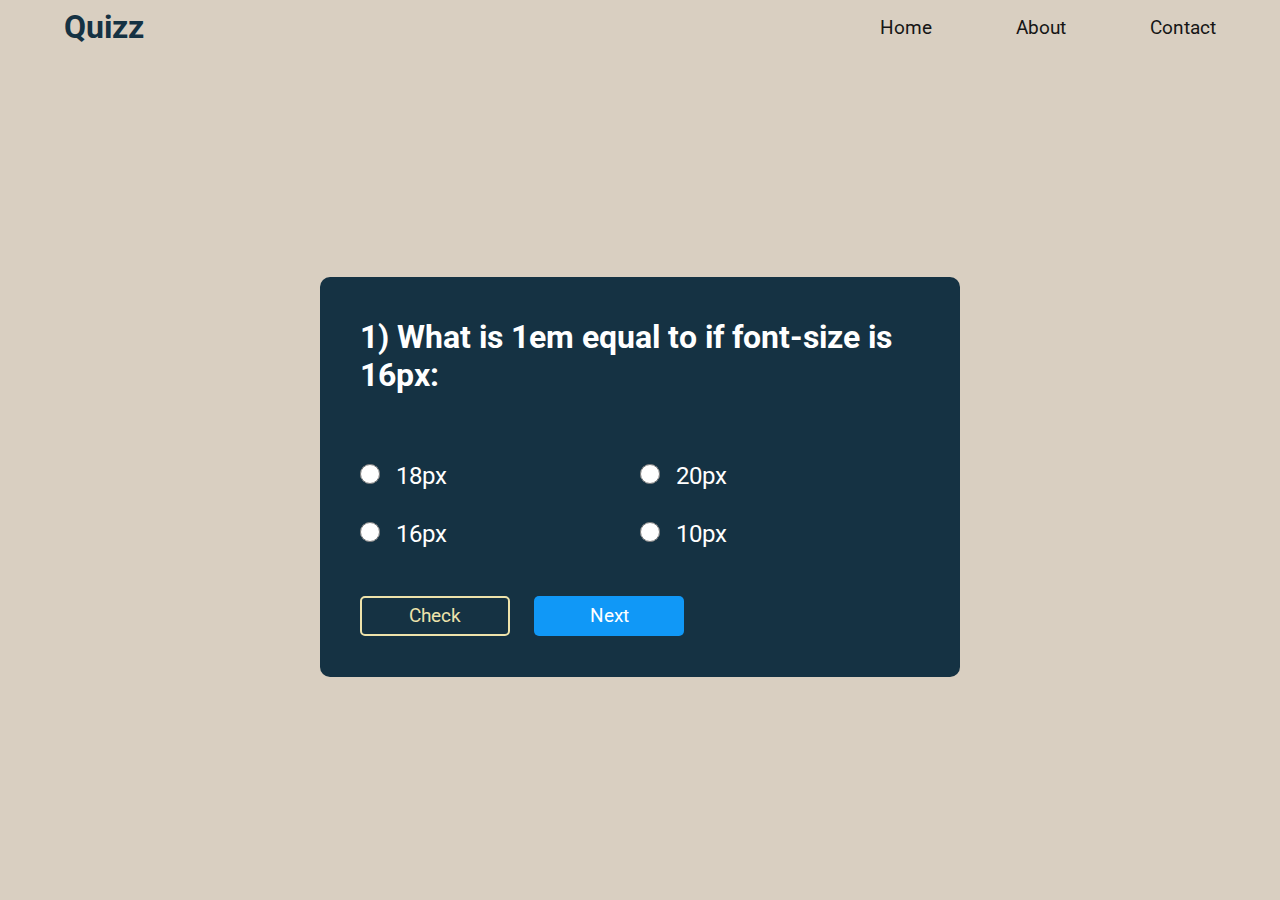
==== index.html @ 0b736a8f "quiz app" ====
<!DOCTYPE html>
<html lang="en">
  <head>
    <meta charset="UTF-8" />
    <meta http-equiv="X-UA-Compatible" content="IE=edge" />
    <meta name="viewport" content="width=device-width, initial-scale=1.0" />
    <title>Quiz App</title>
    <link rel="stylesheet" href="style.css" />
    <link rel="preconnect" href="https://fonts.googleapis.com" />
    <link rel="preconnect" href="https://fonts.gstatic.com" crossorigin />
    <link
      href="https://fonts.googleapis.com/css2?family=Roboto:wght@400;700&display=swap"
      rel="stylesheet"
    />
  </head>
  <body>
    <div class="container">
      <nav>
        <div class="logo">
          <h1>Quizz</h1>
        </div>
        <ul class="nav-links">
          <li>
            <a href="#">Home</a>
          </li>
          <li>
            <a href="#">About</a>
          </li>
          <li>
            <a href="#">Contact</a>
          </li>
        </ul>
      </nav>
      <main>
        <div class="quiz-box">
          <h1 id="question" class="question">
            1) What is 1em equal to if font-size is 16px:
          </h1>
          <div class="options">
            <div>
              <input type="radio" name="radio" id="radio" class="radio" />
              <label for="radio" class="label">18px</label>
            </div>
            <div>
              <input type="radio" name="radio" id="radio2" class="radio" />
              <label for="radio2" class="label">20px</label>
            </div>
            <div>
              <input type="radio" name="radio" id="radio3" class="radio" />
              <label for="radio3" class="label">16px</label>
            </div>
            <div>
              <input type="radio" name="radio" id="radio4" class="radio" />
              <label for="radio4" class="label">10px</label>
            </div>
          </div>
          <div class="btns">
            <button id="check" class="btn">Check</button>
            <button id="next" class="btn">Next</button>
          </div>
        </div>
      </main>
    </div>
    <script src="app.js"></script>
  </body>
</html>
---- style.css ----
:root {
  --darkBlue: #153243;
  --lightBlue: #1098f7;
  --red: #cd5334;
  --lightYellow: #eee3ab;
  --darkWhite: #d9cfc1;
}
* {
  margin: 0;
  padding: 0;
  box-sizing: border-box;
  font-family: 'Roboto', sans-serif;
}
* a {
  text-decoration: none;
}
.container {
  width: 100vw;
  height: 100vh;
  overflow: hidden;
  background: var(--darkWhite);
  display: flex;
  align-items: center;
  flex-direction: column;
}
nav {
  display: flex;
  width: 90%;
  height: 6vh;
  align-items: center;
}
.nav-links {
  display: flex;
  margin-left: auto;
  width: 30%;
  justify-content: space-between;
}
.nav-links li {
  list-style: none;
  margin-left: 10px;
  font-size: 1.2rem;
}
.logo h1 {
  font-size: 2rem;
  color: #153243;
}
.nav-links li a {
  color: rgb(22, 22, 22);
}
main {
  width: 100%;
  height: 94vh;
  display: flex;
  justify-content: center;
  align-items: center;
}
.quiz-box {
  background: var(--darkBlue);
  width: 50%;
  max-width: 700px;
  height: 50%;
  max-height: 400px;
  display: flex;
  flex-direction: column;
  border-radius: 10px;
  padding: 25px 40px;
  color: white;
  justify-content: space-around;
}
.options {
  display: grid;
  grid-template-columns: 50% 50%;
  font-size: 1.5rem;
}
.options > div {
  padding: 15px 0;
}
.options > div > .radio {
  width: 20px;
  height: 20px;
  margin-right: 10px;
}
.question {
  margin-bottom: 20px;
}
.btn {
  width: 150px;
  height: 40px;
  border: none;
  font-size: 1.2rem;
  border-radius: 5px;
}
#check {
  background: transparent;
  border: 2px solid var(--lightYellow);
  color: var(--lightYellow);
  margin-right: 20px;
  transition: all 0.5s;
}
#check:hover {
  background: var(--lightYellow);
  color: var(--darkBlue);
}
#check:active {
  background: transparent;
  color: var(--lightYellow);
}
#next {
  background: var(--lightBlue);
  color: white;
  transition: all 0.5s;
}
#next:hover {
  background: rgb(18, 66, 196);
}
#next:active {
  background: var(--lightBlue);
}
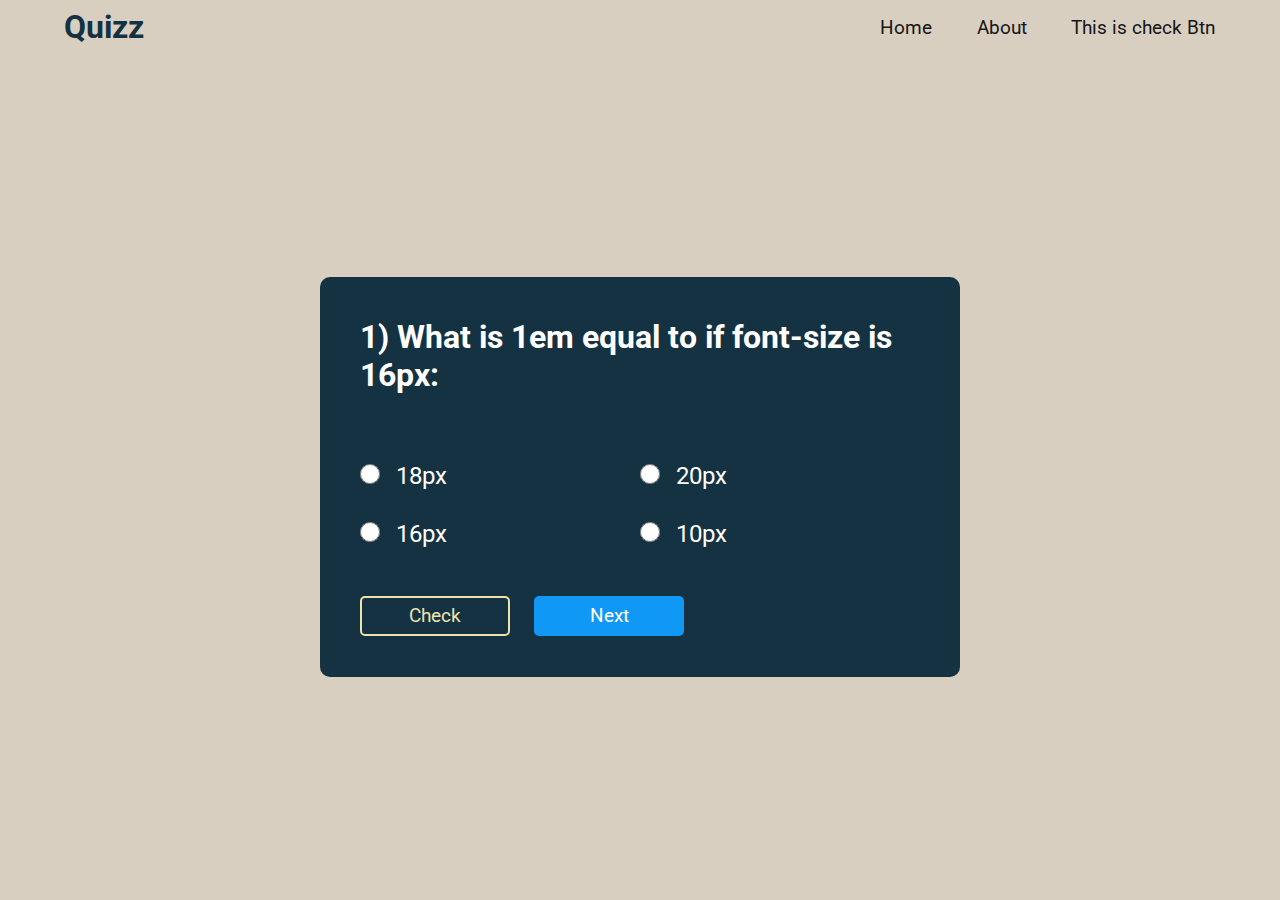
==== commit c135ba28: "check button" ====
--- a/index.html
+++ b/index.html
@@ -27,7 +27,7 @@
             <a href="#">About</a>
           </li>
           <li>
-            <a href="#">Contact</a>
+            <a href="#">This is check Btn</a>
           </li>
         </ul>
       </nav>
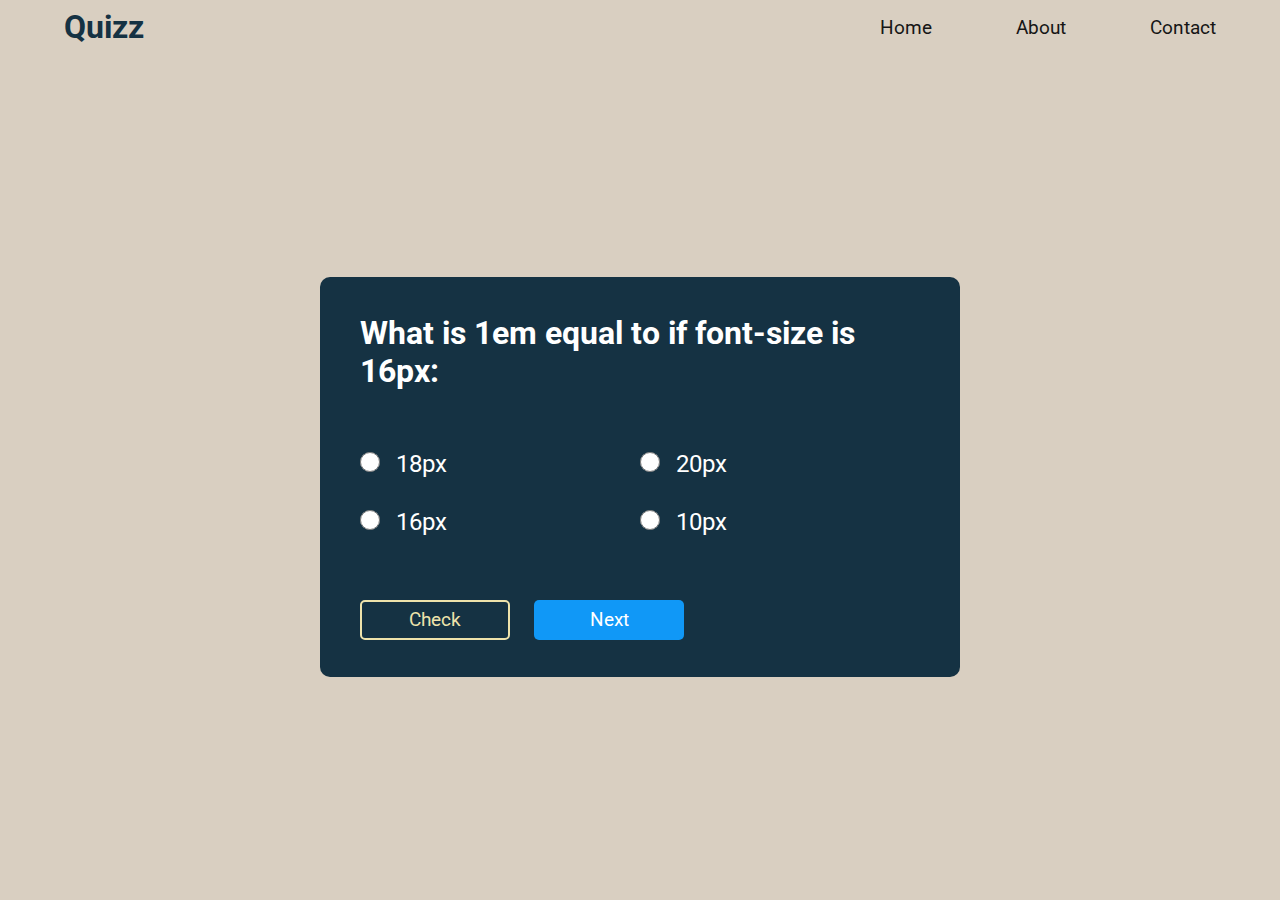
==== commit c30418eb: "check btn functionality added" ====
--- a/index.html
+++ b/index.html
@@ -27,14 +27,14 @@
             <a href="#">About</a>
           </li>
           <li>
-            <a href="#">This is check Btn</a>
+            <a href="#">Contact</a>
           </li>
         </ul>
       </nav>
       <main>
         <div class="quiz-box">
           <h1 id="question" class="question">
-            1) What is 1em equal to if font-size is 16px:
+            What is 1em equal to if font-size is 16px:
           </h1>
           <div class="options">
             <div>
@@ -54,6 +54,9 @@
               <label for="radio4" class="label">10px</label>
             </div>
           </div>
+          <div class="rightWrong">
+            <h2 id="checkQuestion"></h2>
+          </div>
           <div class="btns">
             <button id="check" class="btn">Check</button>
             <button id="next" class="btn">Next</button>
